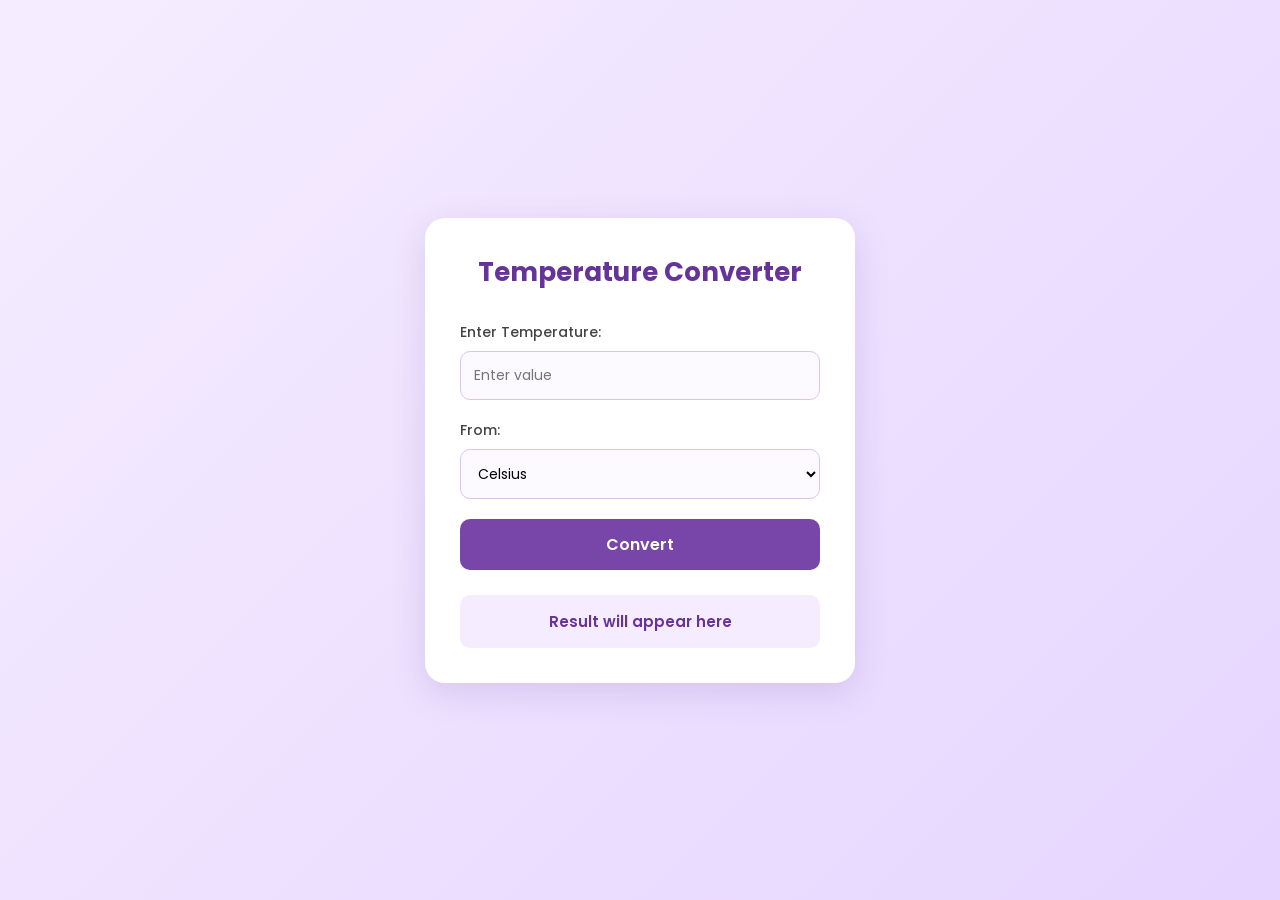
==== WebDev-L1-TemperatureConverter/index.html @ 1c79cd7f "Initial commit: upload OIBSIP internship tasks" ====
<!DOCTYPE html>
<html lang="en">
<head>
    <meta charset="UTF-8">
    <meta name="viewport" content="width=device-width, initial-scale=1.0">
    <title>Temperature Converter</title>
    <link rel="stylesheet" href="style.css">
</head>
<body>

    
<div class="container">

    <h1>Temperature Converter</h1>

    <label>Enter Temperature:</label>
    <input type="number" id="temperature" placeholder="Enter value">

    <label>From:</label>
    <select id="fromUnit">
        <option value="Celsius">Celsius</option>
        <option value="Fahrenheit">Fahrenheit</option>
        <option value="Kelvin">Kelvin</option>
    </select>

    <button id="convertBtn">Convert</button>

    <div id="result">Result will appear here</div>

</div>


    <script src="script.js"></script>
</body>
</html>
---- WebDev-L1-TemperatureConverter/style.css ----
/* Google Font */
@import url('https://fonts.googleapis.com/css2?family=Poppins:wght@400;500;600;700&display=swap');

/* Basic Styling */
* {
    margin: 0;
    padding: 0;
    box-sizing: border-box;
}

body {
    font-family: 'Poppins', sans-serif;
    background: linear-gradient(135deg, #f5edff, #e6d5ff);
    min-height: 100vh;
    display: flex;
    justify-content: center;
    align-items: center;
    padding: 20px;
}

/* Main Container */
.container {
    background-color: white;
    width: 100%;
    max-width: 430px;
    padding: 35px;
    border-radius: 20px;
    box-shadow: 0 10px 35px rgba(91, 45, 140, 0.15);
}

/* Heading */
h1 {
    color: #663399;
    font-size: 26px;
    text-align: center;
    margin-bottom: 30px;
}

/* Labels */
label {
    display: block;
    color: #444;
    font-size: 14px;
    font-weight: 500;
    margin-bottom: 8px;
}

/* Input and Dropdown */
input,
select {
    width: 100%;
    padding: 13px;
    margin-bottom: 20px;
    border: 1px solid #d8c5ee;
    border-radius: 10px;
    outline: none;
    font-family: inherit;
    font-size: 14px;
    background-color: #fcfaff;
    transition: 0.3s;
}

/* Focus Effect */
input:focus,
select:focus {
    border-color: #8954c7;
    box-shadow: 0 0 6px rgba(137, 84, 199, 0.2);
}

/* Convert Button */
button {
    width: 100%;
    padding: 13px;
    background-color: #7845a8;
    color: white;
    border: none;
    border-radius: 10px;
    font-size: 16px;
    font-weight: 600;
    font-family: inherit;
    cursor: pointer;
    transition: 0.3s;
}

button:hover {
    background-color: #60348b;
    transform: translateY(-2px);
}

/* Result */
#result {
    margin-top: 25px;
    padding: 15px;
    background-color: #f5edff;
    color: #663399;
    border-radius: 10px;
    text-align: center;
    font-size: 15px;
    font-weight: 600;
    overflow-wrap: anywhere;
}

#result p {
    margin: 8px 0;
    padding: 8px;
    background-color: white;
    border-radius: 8px;
}

/* Mobile Responsive */
@media (max-width: 480px) {
    .container {
        padding: 25px 20px;
    }

    h1 {
        font-size: 22px;
    }
}
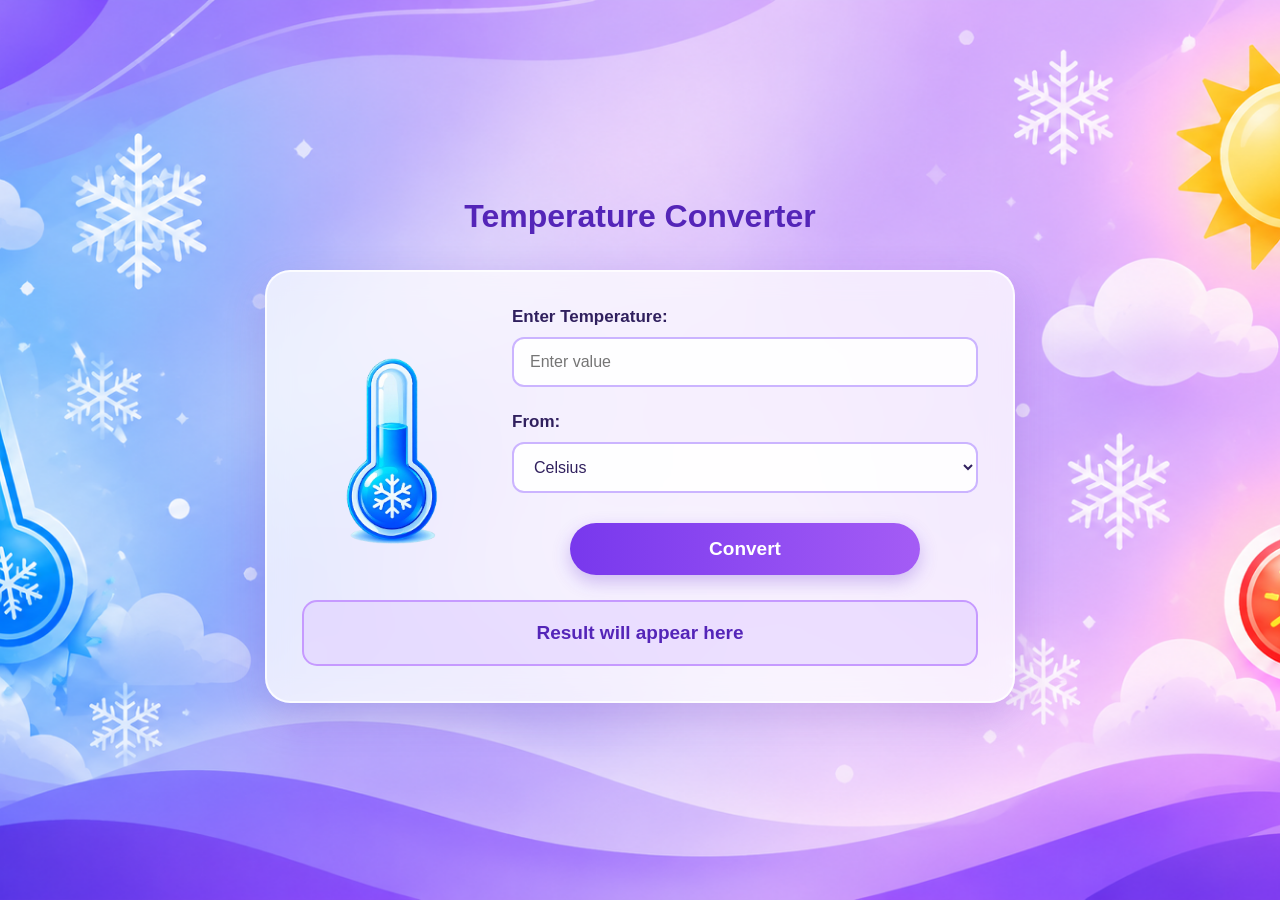
==== commit 827592a2: "OIBSIP internship tasks" ====
--- a/WebDev-L1-TemperatureConverter/index.html
+++ b/WebDev-L1-TemperatureConverter/index.html
@@ -1,35 +1,44 @@
 <!DOCTYPE html>
 <html lang="en">
+
 <head>
     <meta charset="UTF-8">
     <meta name="viewport" content="width=device-width, initial-scale=1.0">
     <title>Temperature Converter</title>
     <link rel="stylesheet" href="style.css">
 </head>
+
 <body>
-
-    
-<div class="container">
 
     <h1>Temperature Converter</h1>
 
-    <label>Enter Temperature:</label>
-    <input type="number" id="temperature" placeholder="Enter value">
+    <div class="container">
+        <div class="sub-container">
+            <div>
+                <img src="images/thermometer.png" class="thermometer" alt="Blue Thermometer">
+            </div>
+            <div>
+                <label>Enter Temperature:</label>
+                <input type="number" id="temperature" placeholder="Enter value">
 
-    <label>From:</label>
-    <select id="fromUnit">
-        <option value="Celsius">Celsius</option>
-        <option value="Fahrenheit">Fahrenheit</option>
-        <option value="Kelvin">Kelvin</option>
-    </select>
+                <label>From:</label>
+                <select id="fromUnit">
+                    <option value="Celsius">Celsius</option>
+                    <option value="Fahrenheit">Fahrenheit</option>
+                    <option value="Kelvin">Kelvin</option>
+                </select>
 
-    <button id="convertBtn">Convert</button>
+                <button id="convertBtn">Convert</button>
+            </div>
+        </div>
 
-    <div id="result">Result will appear here</div>
+        <div id="result">Result will appear here</div>
 
-</div>
+
+    </div>
 
 
     <script src="script.js"></script>
 </body>
-</html>
+
+</html>
--- a/WebDev-L1-TemperatureConverter/style.css
+++ b/WebDev-L1-TemperatureConverter/style.css
@@ -1,8 +1,4 @@
 
-/* Google Font */
-@import url('https://fonts.googleapis.com/css2?family=Poppins:wght@400;500;600;700&display=swap');
-
-/* Basic Styling */
 * {
     margin: 0;
     padding: 0;
@@ -10,111 +6,172 @@
 }
 
 body {
-    font-family: 'Poppins', sans-serif;
-    background: linear-gradient(135deg, #f5edff, #e6d5ff);
     min-height: 100vh;
     display: flex;
+    flex-direction: column;
     justify-content: center;
     align-items: center;
-    padding: 20px;
+    font-family: 'Poppins', Arial, sans-serif;
+
+    background-image: url("./images/bg.png");
+    background-size: cover;
+    background-position: center;
+    background-repeat: no-repeat;
+    padding: 30px 20px;
 }
 
 /* Main Container */
 .container {
-    background-color: white;
     width: 100%;
-    max-width: 430px;
+    max-width: 750px;
     padding: 35px;
-    border-radius: 20px;
-    box-shadow: 0 10px 35px rgba(91, 45, 140, 0.15);
+
+    background: rgba(255, 255, 255, 0.75);
+    backdrop-filter: blur(12px);
+
+    border: 2px solid rgba(255, 255, 255, 0.8);
+    border-radius: 25px;
+
+    box-shadow: 0 15px 40px rgba(90, 40, 180, 0.2);
+}
+
+.sub-container {
+    display: flex;
+    align-items: center;
+    gap: 30px;
+}
+
+.sub-container > div:first-child {
+    flex: 0 0 180px;
+}
+
+.sub-container > div:last-child {
+    flex: 1;
+    min-width: 0;
 }
 
 /* Heading */
 h1 {
-    color: #663399;
-    font-size: 26px;
     text-align: center;
-    margin-bottom: 30px;
+    font-size: 32px;
+    color: #5425b8;
+    margin-bottom: 35px;
+    font-weight: 700;
 }
 
 /* Labels */
 label {
     display: block;
-    color: #444;
-    font-size: 14px;
-    font-weight: 500;
-    margin-bottom: 8px;
+    font-size: 17px;
+    font-weight: 600;
+    color: #30205e;
+    margin-bottom: 10px;
 }
 
-/* Input and Dropdown */
+.thermometer {
+    width: 180px;
+    height: auto;
+}
+
+/* Input and Select */
 input,
 select {
     width: 100%;
-    padding: 13px;
-    margin-bottom: 20px;
-    border: 1px solid #d8c5ee;
-    border-radius: 10px;
+    padding: 14px 16px;
+    margin-bottom: 25px;
+
+    font-size: 16px;
+    color: #30205e;
+
+    background: rgba(255, 255, 255, 0.9);
+    border: 2px solid #cbb4ff;
+    border-radius: 12px;
+
     outline: none;
-    font-family: inherit;
-    font-size: 14px;
-    background-color: #fcfaff;
     transition: 0.3s;
 }
 
 /* Focus Effect */
 input:focus,
 select:focus {
-    border-color: #8954c7;
-    box-shadow: 0 0 6px rgba(137, 84, 199, 0.2);
+    border-color: #8547ed;
+    box-shadow: 0 0 10px rgba(133, 71, 237, 0.2);
 }
 
 /* Convert Button */
 button {
-    width: 100%;
-    padding: 13px;
-    background-color: #7845a8;
+    display: block;
+    width: 75%;
+    margin: 5px auto 25px;
+
+    padding: 15px;
+    border: none;
+    border-radius: 30px;
+
+    background: linear-gradient(
+        90deg,
+        #7838ed,
+        #a45cf5
+    );
+
     color: white;
-    border: none;
-    border-radius: 10px;
-    font-size: 16px;
-    font-weight: 600;
-    font-family: inherit;
+    font-size: 19px;
+    font-weight: bold;
+
     cursor: pointer;
+    box-shadow: 0 7px 18px rgba(110, 55, 210, 0.3);
     transition: 0.3s;
 }
 
 button:hover {
-    background-color: #60348b;
-    transform: translateY(-2px);
+    transform: translateY(-3px);
+    background: linear-gradient(
+        90deg,
+        #6325d5,
+        #9143ed
+    );
+    box-shadow: 0 10px 22px rgba(110, 55, 210, 0.4);
 }
 
-/* Result */
+/* Result Section */
 #result {
-    margin-top: 25px;
-    padding: 15px;
-    background-color: #f5edff;
-    color: #663399;
-    border-radius: 10px;
+    padding: 20px;
     text-align: center;
-    font-size: 15px;
+
+    font-size: 19px;
     font-weight: 600;
-    overflow-wrap: anywhere;
+    color: #5425b8;
+
+    background: rgba(224, 203, 255, 0.5);
+    border: 2px solid #c69aff;
+    border-radius: 15px;
 }
 
-#result p {
-    margin: 8px 0;
-    padding: 8px;
-    background-color: white;
-    border-radius: 8px;
-}
+/* Responsive Design */
+@media (max-width: 600px) {
 
-/* Mobile Responsive */
-@media (max-width: 480px) {
     .container {
         padding: 25px 20px;
     }
 
     h1 {
-        font-size: 22px;
+        font-size: 25px;
+        margin-bottom: 25px;
+    }
+
+    .sub-container {
+        flex-direction: column;
+    }
+
+    .thermometer {
+        width: 130px;
+    }
+
+    .sub-container > div {
+        width: 100%;
+    }
+
+    button {
+        width: 100%;
     }
 }
